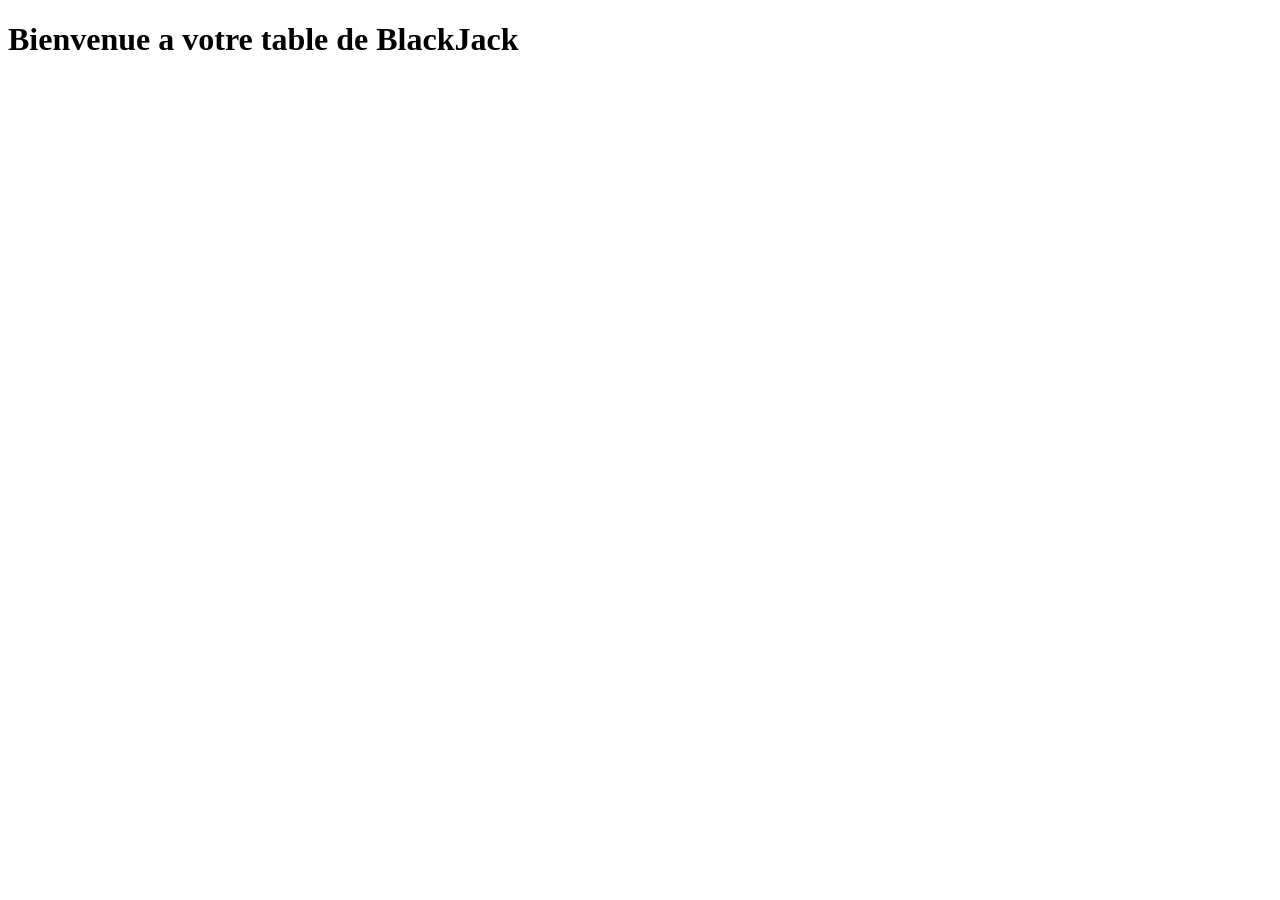
==== page/bl.html @ 3892f35f "Ajout dossier page" ====
<!DOCTYPE html>
<html lang="en">
<head>
    <meta charset="UTF-8">
    <meta name="viewport" content="width=device-width, initial-scale=1.0">
    <link rel="stylesheet" href="./src/css/style.css">
    <title>BlackJack</title>
</head>
<body>
    <h1>Bienvenue a votre table de BlackJack</h1>
    <script src="./src/js/script.js"></script>
</body>
</html>
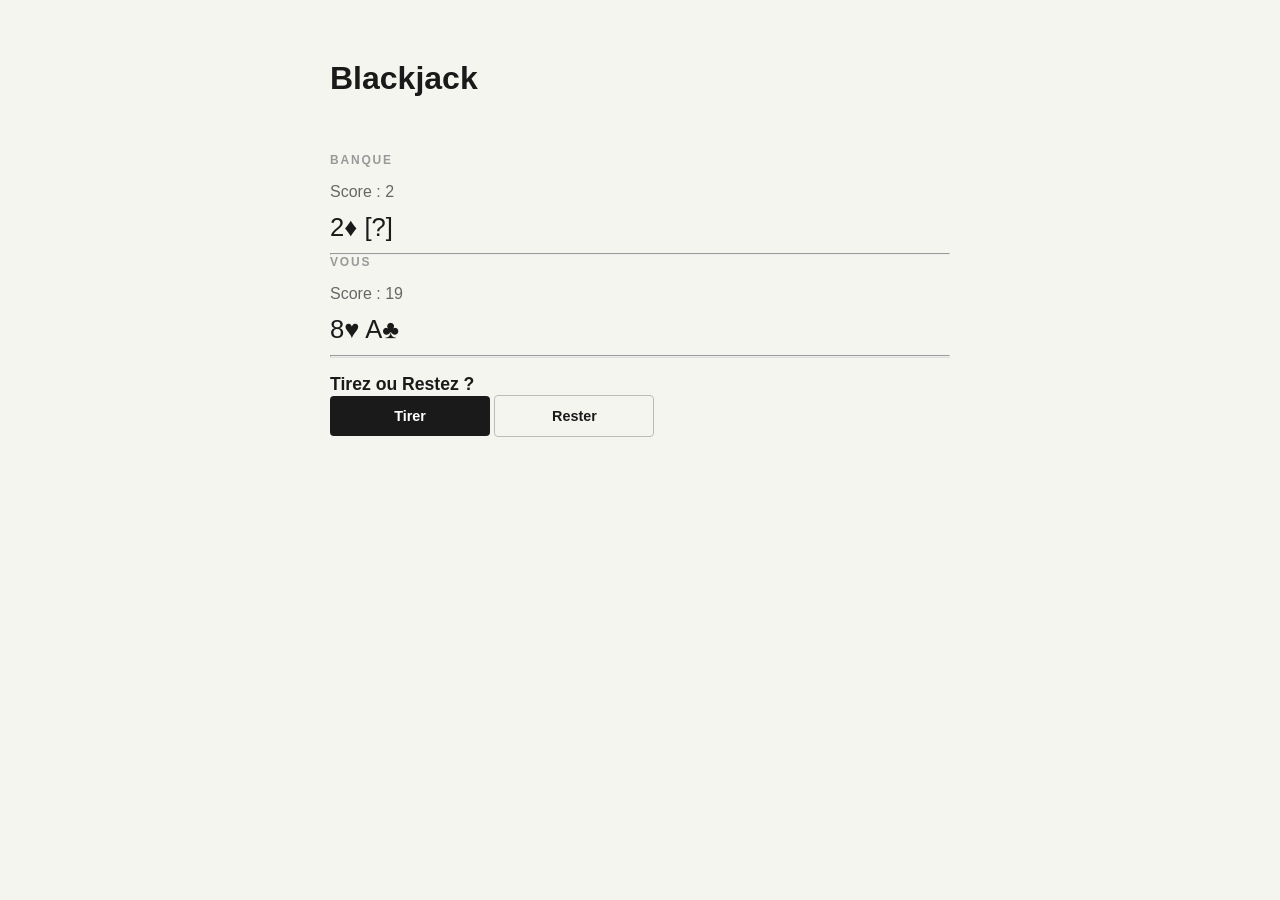
==== commit 10d5a993: "jeu fonctionnel avec un minimum de css" ====
--- a/page/bl.html
+++ b/page/bl.html
@@ -1,13 +1,34 @@
 <!DOCTYPE html>
-<html lang="en">
+<html lang="fr">
 <head>
-    <meta charset="UTF-8">
-    <meta name="viewport" content="width=device-width, initial-scale=1.0">
-    <link rel="stylesheet" href="./src/css/style.css">
-    <title>BlackJack</title>
+  <meta charset="UTF-8" />
+  <title>Blackjack</title>
+
 </head>
 <body>
-    <h1>Bienvenue a votre table de BlackJack</h1>
-    <script src="./src/js/script.js"></script>
+
+  <h1>Blackjack</h1>
+
+  <h2>Banque</h2>
+  <p id="dealer-score">Score : —</p>
+  <div id="dealer-cards"></div>
+
+  <hr>
+
+  <h2>Vous</h2>
+  <p id="player-score">Score : —</p>
+  <div id="player-cards"></div>
+
+  <hr>
+
+  <p id="message">Bonne chance !</p>
+
+  <button id="btn-hit">Tirer</button>
+  <button id="btn-stand">Rester</button>
+  <button id="btn-new-game" style="display:none">Nouvelle partie</button>
+
+  <script src="../src/js/blackjack.js"></script>
+    <link rel="stylesheet" href="../src/css/bj.css" />
+
 </body>
 </html>
--- a/src/css/bj.css
+++ b/src/css/bj.css
@@ -0,0 +1,113 @@
+* {
+  box-sizing: border-box;
+  margin: 0;
+  padding: 0;
+}
+
+body {
+  font-family: sans-serif;
+  background: #f5f5f0;
+  color: #1a1a1a;
+  padding: 60px 40px;
+  max-width: 700px;
+  margin: 0 auto;
+}
+
+h1 {
+  font-size: 2rem;
+  margin-bottom: 56px;
+}
+
+.table {
+  display: flex;
+  gap: 80px;
+  margin-bottom: 56px;
+}
+
+.zone {
+  flex: 1;
+}
+
+h2 {
+  font-size: 0.75rem;
+  text-transform: uppercase;
+  letter-spacing: 0.15em;
+  color: #999;
+  margin-bottom: 16px;
+}
+
+#dealer-score,
+#player-score {
+  font-size: 1rem;
+  color: #666;
+  margin-bottom: 12px;
+}
+
+#dealer-cards,
+#player-cards {
+  font-size: 1.6rem;
+  min-height: 2.5rem;
+}
+
+.actions {
+  margin-top: 40px;
+  display: flex;
+  flex-direction: column;
+  gap: 12px;
+  align-items: flex-start;
+}
+
+button {
+  font-family: inherit;
+  font-size: 0.9rem;
+  font-weight: 600;
+  padding: 12px 28px;
+  border: none;
+  border-radius: 4px;
+  cursor: pointer;
+  width: 160px;
+}
+
+#btn-hit {
+  background: #1a1a1a;
+  color: #fff;
+}
+
+#btn-hit:hover:not(:disabled) {
+  background: #333;
+}
+
+#btn-stand {
+  background: transparent;
+  color: #1a1a1a;
+  border: 1px solid #bbb;
+}
+
+#btn-stand:hover:not(:disabled) {
+  border-color: #1a1a1a;
+}
+
+#btn-new-game {
+  background: transparent;
+  color: #999;
+  border: 1px solid #ddd;
+  margin-top: 8px;
+}
+
+#btn-new-game:hover {
+  color: #1a1a1a;
+  border-color: #999;
+}
+
+button:disabled {
+  opacity: 0.3;
+  cursor: not-allowed;
+}
+
+#message {
+  font-size: 1.1rem;
+  font-weight: 600;
+  min-height: 1.5rem;
+  padding-top: 16px;
+  border-top: 1px solid #ddd;
+}
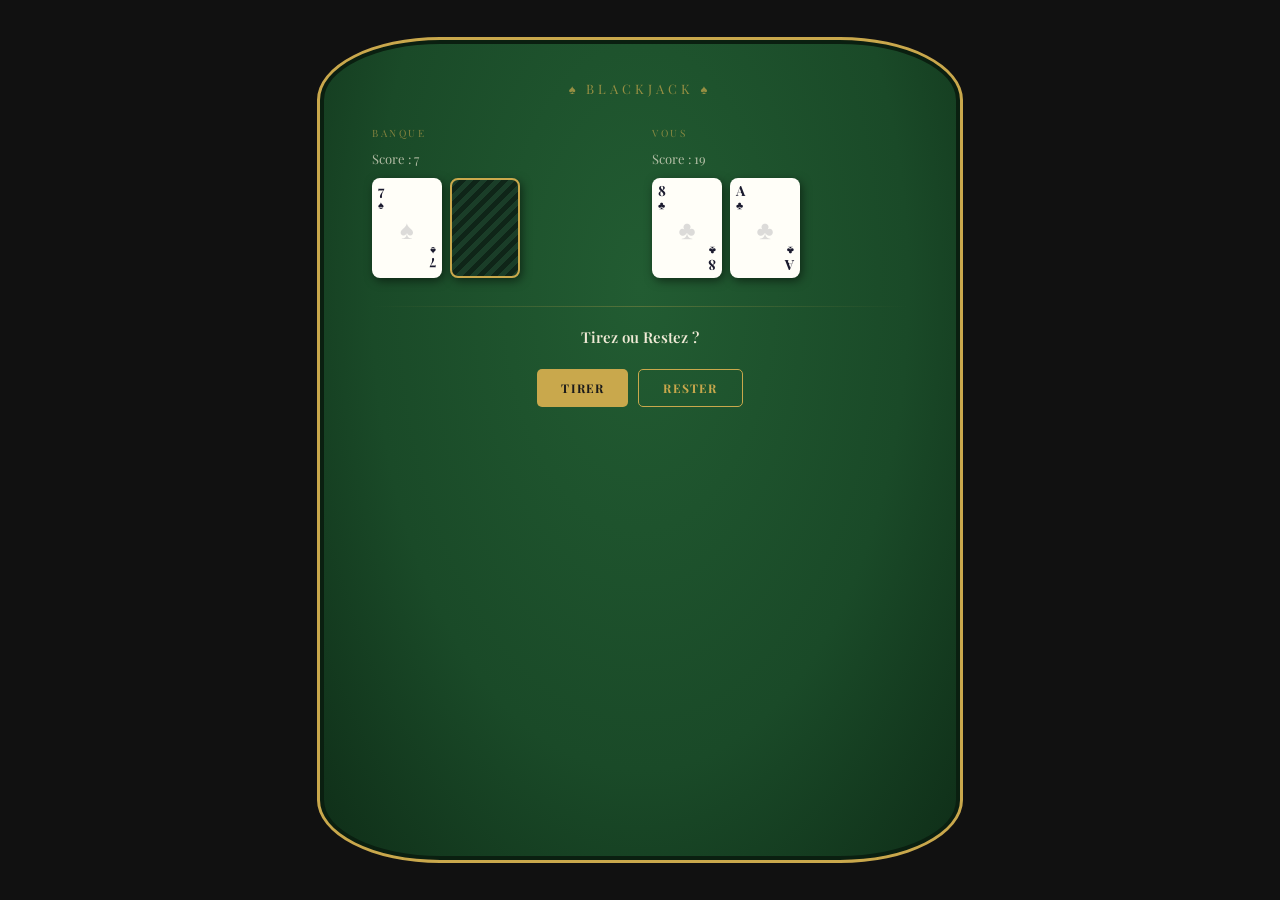
==== commit bfe4a21d: "jeu presque finalisé (logique et css OK)" ====
--- a/page/bl.html
+++ b/page/bl.html
@@ -2,30 +2,37 @@
 <html lang="fr">
 <head>
   <meta charset="UTF-8" />
+  <meta name="viewport" content="width=device-width, initial-scale=1.0" />
   <title>Blackjack</title>
-
+  <link href="https://fonts.googleapis.com/css2?family=Playfair+Display:wght@700&display=swap" rel="stylesheet" />
 </head>
 <body>
 
-  <h1>Blackjack</h1>
+  <div class="table">
+    <div class="table-title">♠ Blackjack ♠</div>
 
-  <h2>Banque</h2>
-  <p id="dealer-score">Score : —</p>
-  <div id="dealer-cards"></div>
+    <div class="zones">
+      <div class="zone">
+        <div class="zone-label">Banque</div>
+        <div class="score" id="dealer-score">—</div>
+        <div class="cards-row" id="dealer-cards"></div>
+      </div>
+      <div class="zone">
+        <div class="zone-label">Vous</div>
+        <div class="score" id="player-score">—</div>
+        <div class="cards-row" id="player-cards"></div>
+      </div>
+    </div>
 
-  <hr>
+    <div class="divider"></div>
+    <p id="message">Bonne chance !</p>
 
-  <h2>Vous</h2>
-  <p id="player-score">Score : —</p>
-  <div id="player-cards"></div>
-
-  <hr>
-
-  <p id="message">Bonne chance !</p>
-
-  <button id="btn-hit">Tirer</button>
-  <button id="btn-stand">Rester</button>
-  <button id="btn-new-game" style="display:none">Nouvelle partie</button>
+    <div class="actions">
+      <button id="btn-hit">Tirer</button>
+      <button id="btn-stand">Rester</button>
+      <button id="btn-new-game">Nouvelle partie</button>
+    </div>
+  </div>
 
   <script src="../src/js/blackjack.js"></script>
     <link rel="stylesheet" href="../src/css/bj.css" />
--- a/src/css/bj.css
+++ b/src/css/bj.css
@@ -1,113 +1,108 @@
-* {
-  box-sizing: border-box;
-  margin: 0;
-  padding: 0;
-}
+* { box-sizing: border-box; margin: 0; padding: 0; }
+
+:root { --felt: #1a4a28; --felt-dark: #0f2e18; --felt-light: #225c32; --gold: #c9a84c; }
 
 body {
-  font-family: sans-serif;
-  background: #f5f5f0;
-  color: #1a1a1a;
-  padding: 60px 40px;
-  max-width: 700px;
-  margin: 0 auto;
-}
-
-h1 {
-  font-size: 2rem;
-  margin-bottom: 56px;
+  font-family: 'Playfair Display', Georgia, serif;
+  background: #111;
+  min-height: 100vh;
+  display: flex;
+  justify-content: center;
+  padding: 40px 16px;
 }
 
 .table {
-  display: flex;
-  gap: 80px;
-  margin-bottom: 56px;
+  background: radial-gradient(ellipse at 50% 30%, var(--felt-light), var(--felt) 60%, var(--felt-dark));
+  border: 4px solid #0a1f10;
+  outline: 3px solid var(--gold);
+  border-radius: 120px / 60px;
+  width: 100%;
+  max-width: 640px;
+  padding: 36px 48px 32px;
 }
 
-.zone {
-  flex: 1;
+.table-title {
+  text-align: center;
+  font-size: 13px;
+  letter-spacing: 0.3em;
+  text-transform: uppercase;
+  color: var(--gold);
+  opacity: 0.7;
+  margin-bottom: 28px;
 }
 
-h2 {
-  font-size: 0.75rem;
+.zones { display: flex; gap: 24px; margin-bottom: 24px; }
+.zone  { flex: 1; }
+
+.zone-label {
+  font-size: 10px;
+  letter-spacing: 0.25em;
   text-transform: uppercase;
-  letter-spacing: 0.15em;
-  color: #999;
-  margin-bottom: 16px;
+  color: rgba(201,168,76,0.6);
+  margin-bottom: 10px;
 }
 
-#dealer-score,
-#player-score {
-  font-size: 1rem;
-  color: #666;
-  margin-bottom: 12px;
+.score { font-size: 13px; color: rgba(240,234,214,0.7); margin-bottom: 10px; min-height: 18px; }
+
+.cards-row { display: flex; gap: 8px; min-height: 104px; flex-wrap: wrap; }
+
+@keyframes deal {
+  from { opacity: 0; transform: translateY(-40px) rotate(-8deg) scale(0.8); }
+  to   { opacity: 1; transform: translateY(0) rotate(0deg) scale(1); }
 }
 
-#dealer-cards,
-#player-cards {
-  font-size: 1.6rem;
-  min-height: 2.5rem;
+.card {
+  width: 70px; height: 100px;
+  border-radius: 8px;
+  background: #fffef8;
+  box-shadow: 2px 3px 10px rgba(0,0,0,0.5);
+  position: relative; flex-shrink: 0;
+  animation: deal 0.3s cubic-bezier(0.22,1,0.36,1) both;
+  display: flex; flex-direction: column; justify-content: space-between;
+  padding: 6px; user-select: none;
 }
 
-.actions {
-  margin-top: 40px;
-  display: flex;
-  flex-direction: column;
-  gap: 12px;
-  align-items: flex-start;
+.card.hidden {
+  background: repeating-linear-gradient(135deg, #1a3d28 0 5px, #0f2518 5px 10px);
+  border: 2px solid var(--gold);
 }
 
+.card-corner { font-size: 14px; font-weight: 700; line-height: 1; display: flex; flex-direction: column; gap: 1px; }
+.card-corner span { font-size: 11px; font-weight: 400; }
+.card-corner-bot { align-self: flex-end; transform: rotate(180deg); }
+.card-center { position: absolute; top: 50%; left: 50%; transform: translate(-50%,-50%); font-size: 26px; opacity: 0.15; }
+
+.card.red   { color: #b91c1c; }
+.card.black { color: #1a1a2e; }
+
+.divider { height: 1px; background: linear-gradient(to right, transparent, rgba(201,168,76,0.3), transparent); margin: 4px 0 20px; }
+
+#message { text-align: center; font-size: 15px; font-weight: 600; color: #f0ead6; min-height: 22px; margin-bottom: 20px; }
+#message.win  { color: #facc15; }
+#message.lose { color: #f87171; }
+#message.push { color: #93c5fd; }
+
+.actions { display: flex; justify-content: center; gap: 10px; }
+
 button {
-  font-family: inherit;
-  font-size: 0.9rem;
-  font-weight: 600;
-  padding: 12px 28px;
-  border: none;
-  border-radius: 4px;
-  cursor: pointer;
-  width: 160px;
+  font-family: inherit; font-size: 12px; font-weight: 700;
+  letter-spacing: 0.1em; text-transform: uppercase;
+  padding: 10px 24px; border: none; border-radius: 5px;
+  cursor: pointer; transition: transform 0.12s;
 }
+button:hover:not(:disabled) { transform: translateY(-2px); }
+button:disabled { opacity: 0.3; cursor: not-allowed; }
 
-#btn-hit {
-  background: #1a1a1a;
-  color: #fff;
-}
+#btn-hit   { background: var(--gold); color: #1a1a1a; }
+#btn-stand { background: transparent; color: var(--gold); border: 1.5px solid var(--gold); }
+#btn-new-game { background: transparent; color: rgba(240,234,214,0.5); border: 1px solid rgba(240,234,214,0.2); display: none; }
 
-#btn-hit:hover:not(:disabled) {
-  background: #333;
-}
+#btn-hit:hover:not(:disabled)      { background: #dbbe6a; }
+#btn-stand:hover:not(:disabled)    { background: rgba(201,168,76,0.1); }
+#btn-new-game:hover                { color: #f0ead6; border-color: rgba(240,234,214,0.5); }
 
-#btn-stand {
-  background: transparent;
-  color: #1a1a1a;
-  border: 1px solid #bbb;
-}
-
-#btn-stand:hover:not(:disabled) {
-  border-color: #1a1a1a;
-}
-
-#btn-new-game {
-  background: transparent;
-  color: #999;
-  border: 1px solid #ddd;
-  margin-top: 8px;
-}
-
-#btn-new-game:hover {
-  color: #1a1a1a;
-  border-color: #999;
-}
-
-button:disabled {
-  opacity: 0.3;
-  cursor: not-allowed;
-}
-
-#message {
-  font-size: 1.1rem;
-  font-weight: 600;
-  min-height: 1.5rem;
-  padding-top: 16px;
-  border-top: 1px solid #ddd;
+@media (max-width: 480px) {
+  .table { padding: 28px 20px 24px; border-radius: 60px / 40px; }
+  .zones { flex-direction: column; }
+  .card  { width: 58px; height: 84px; }
 }
